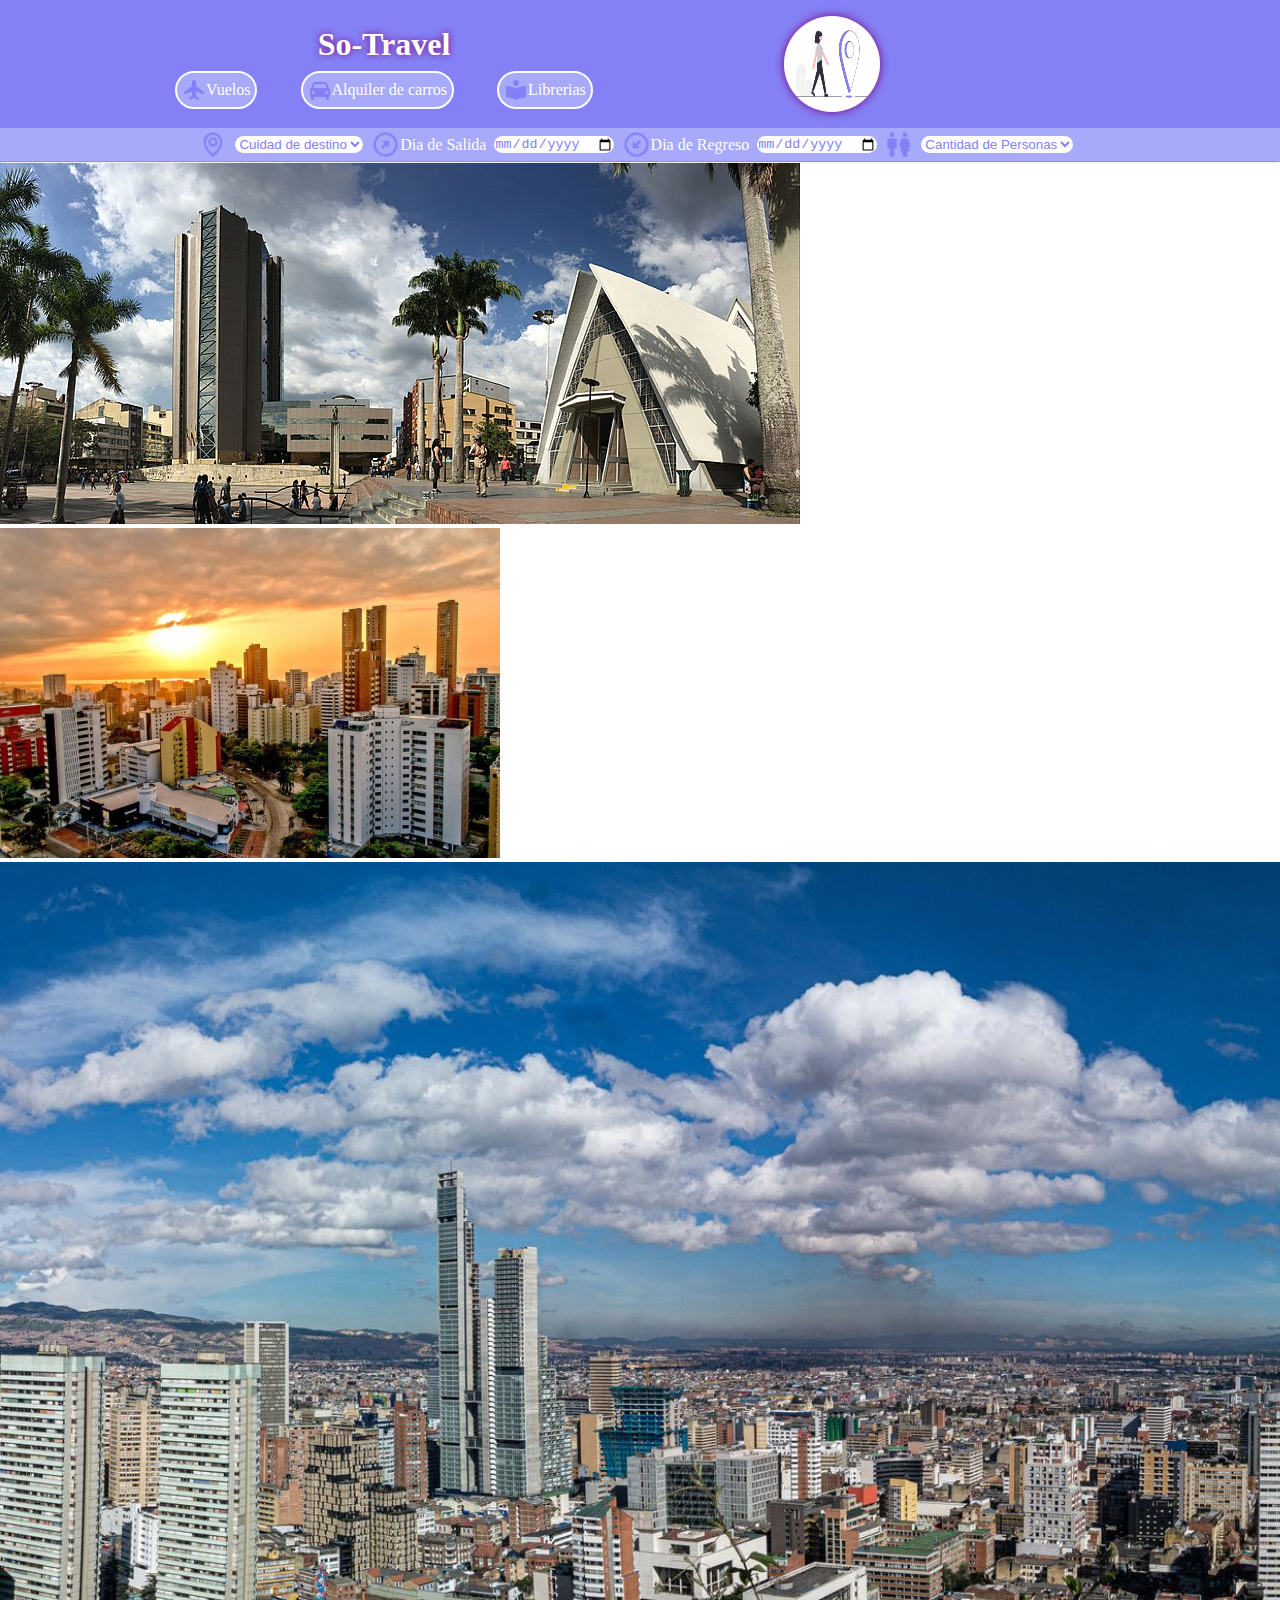
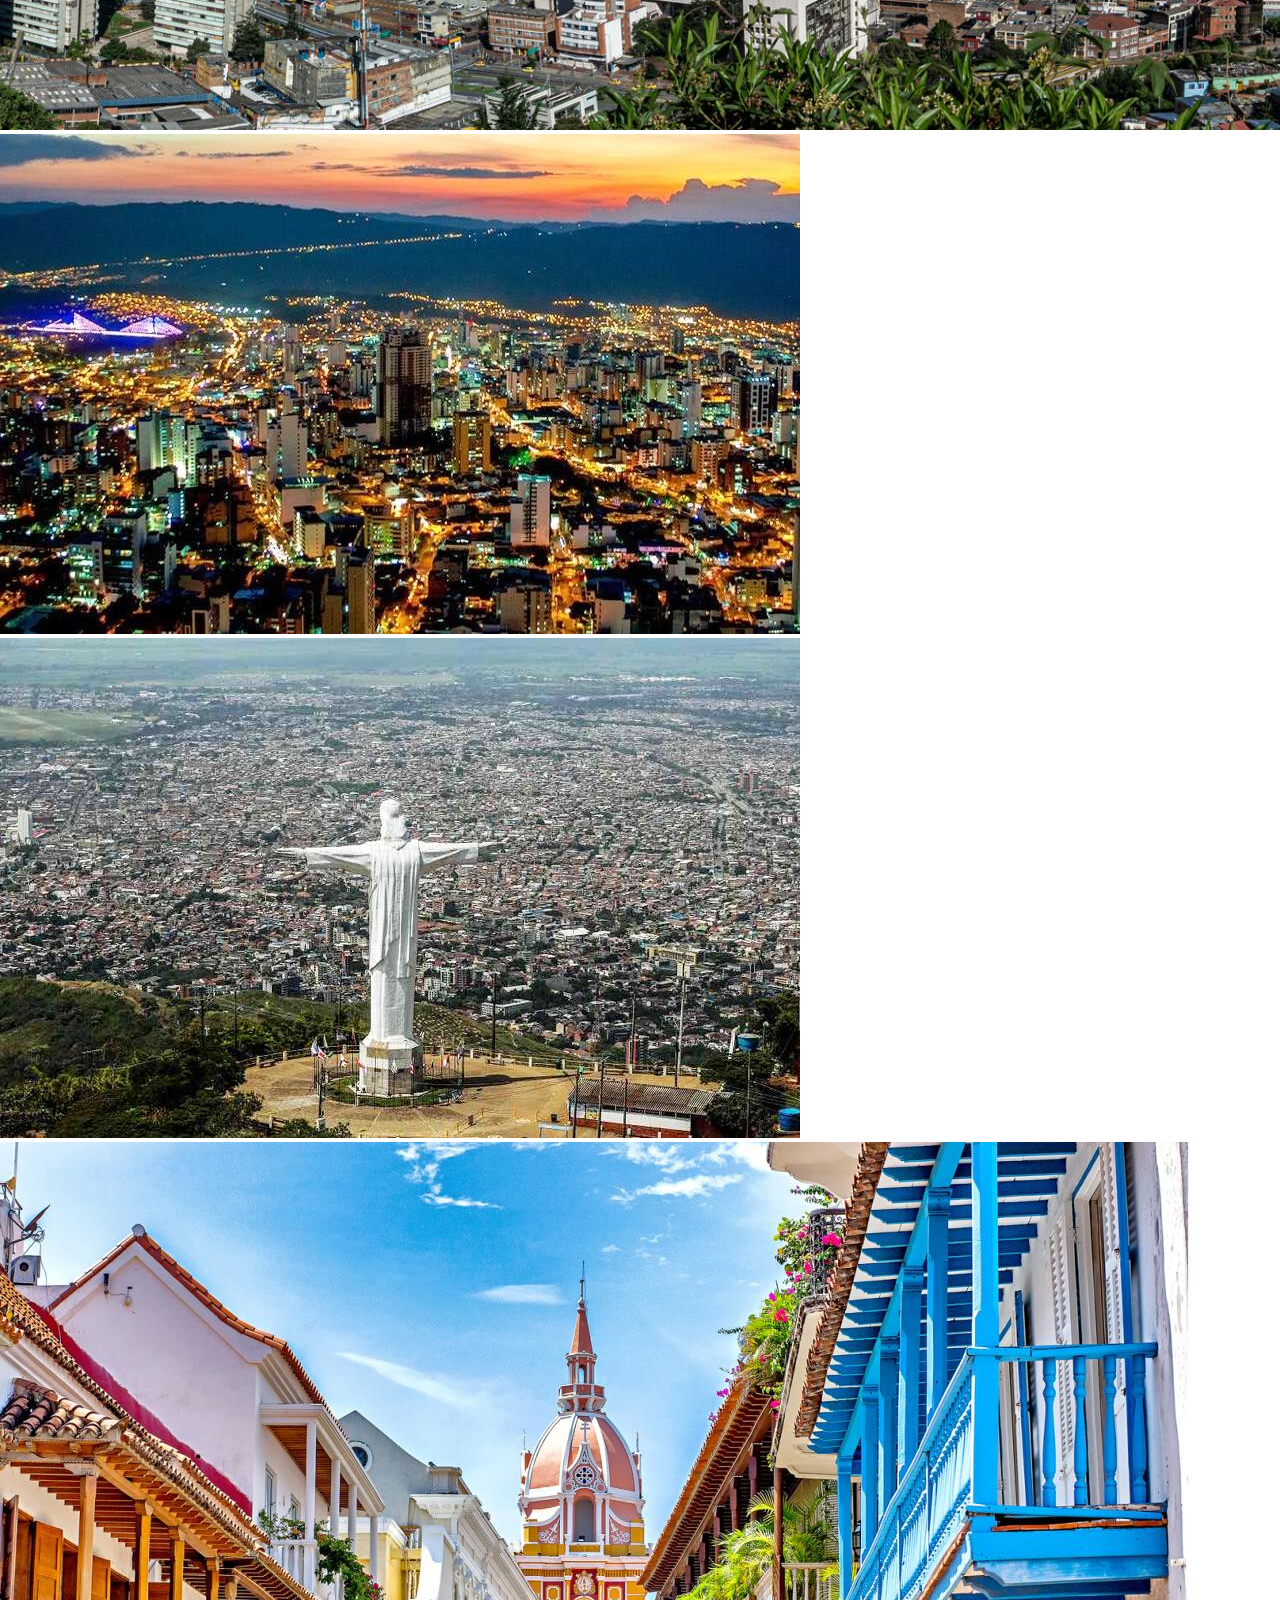
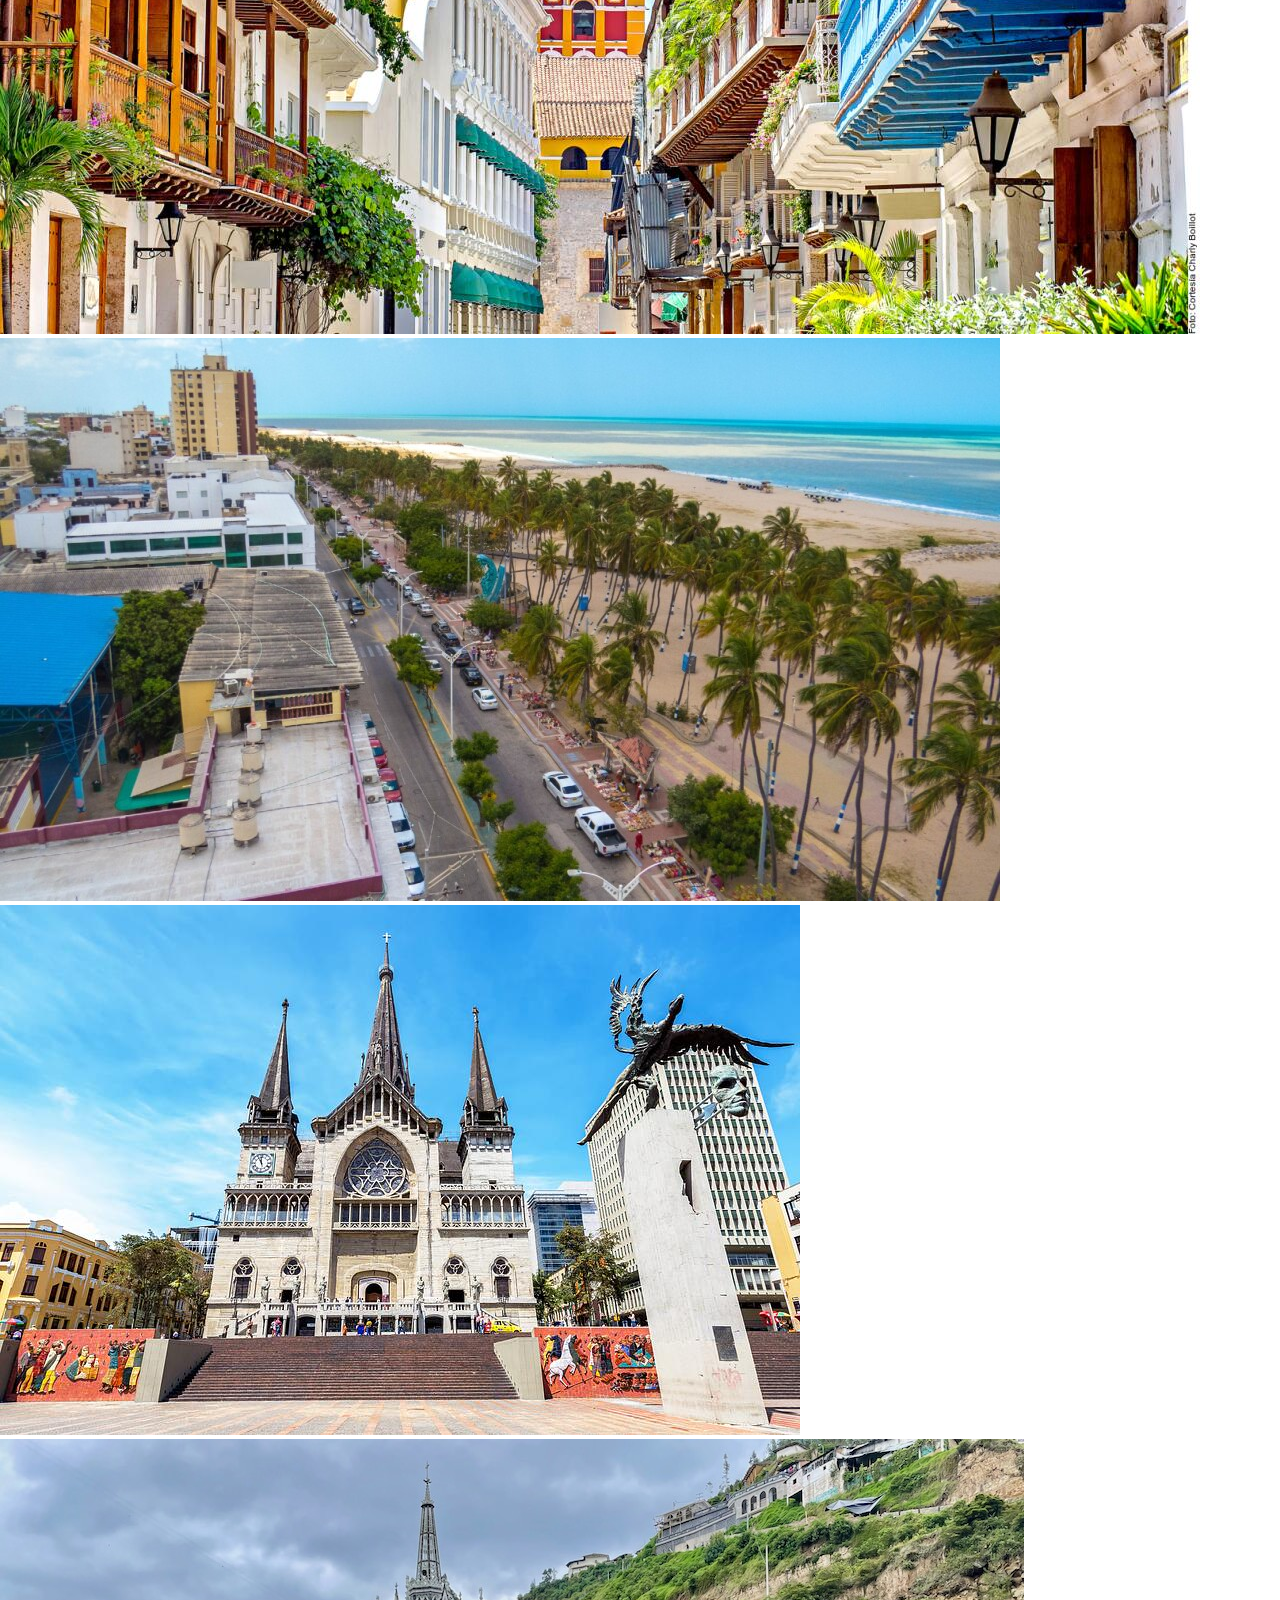
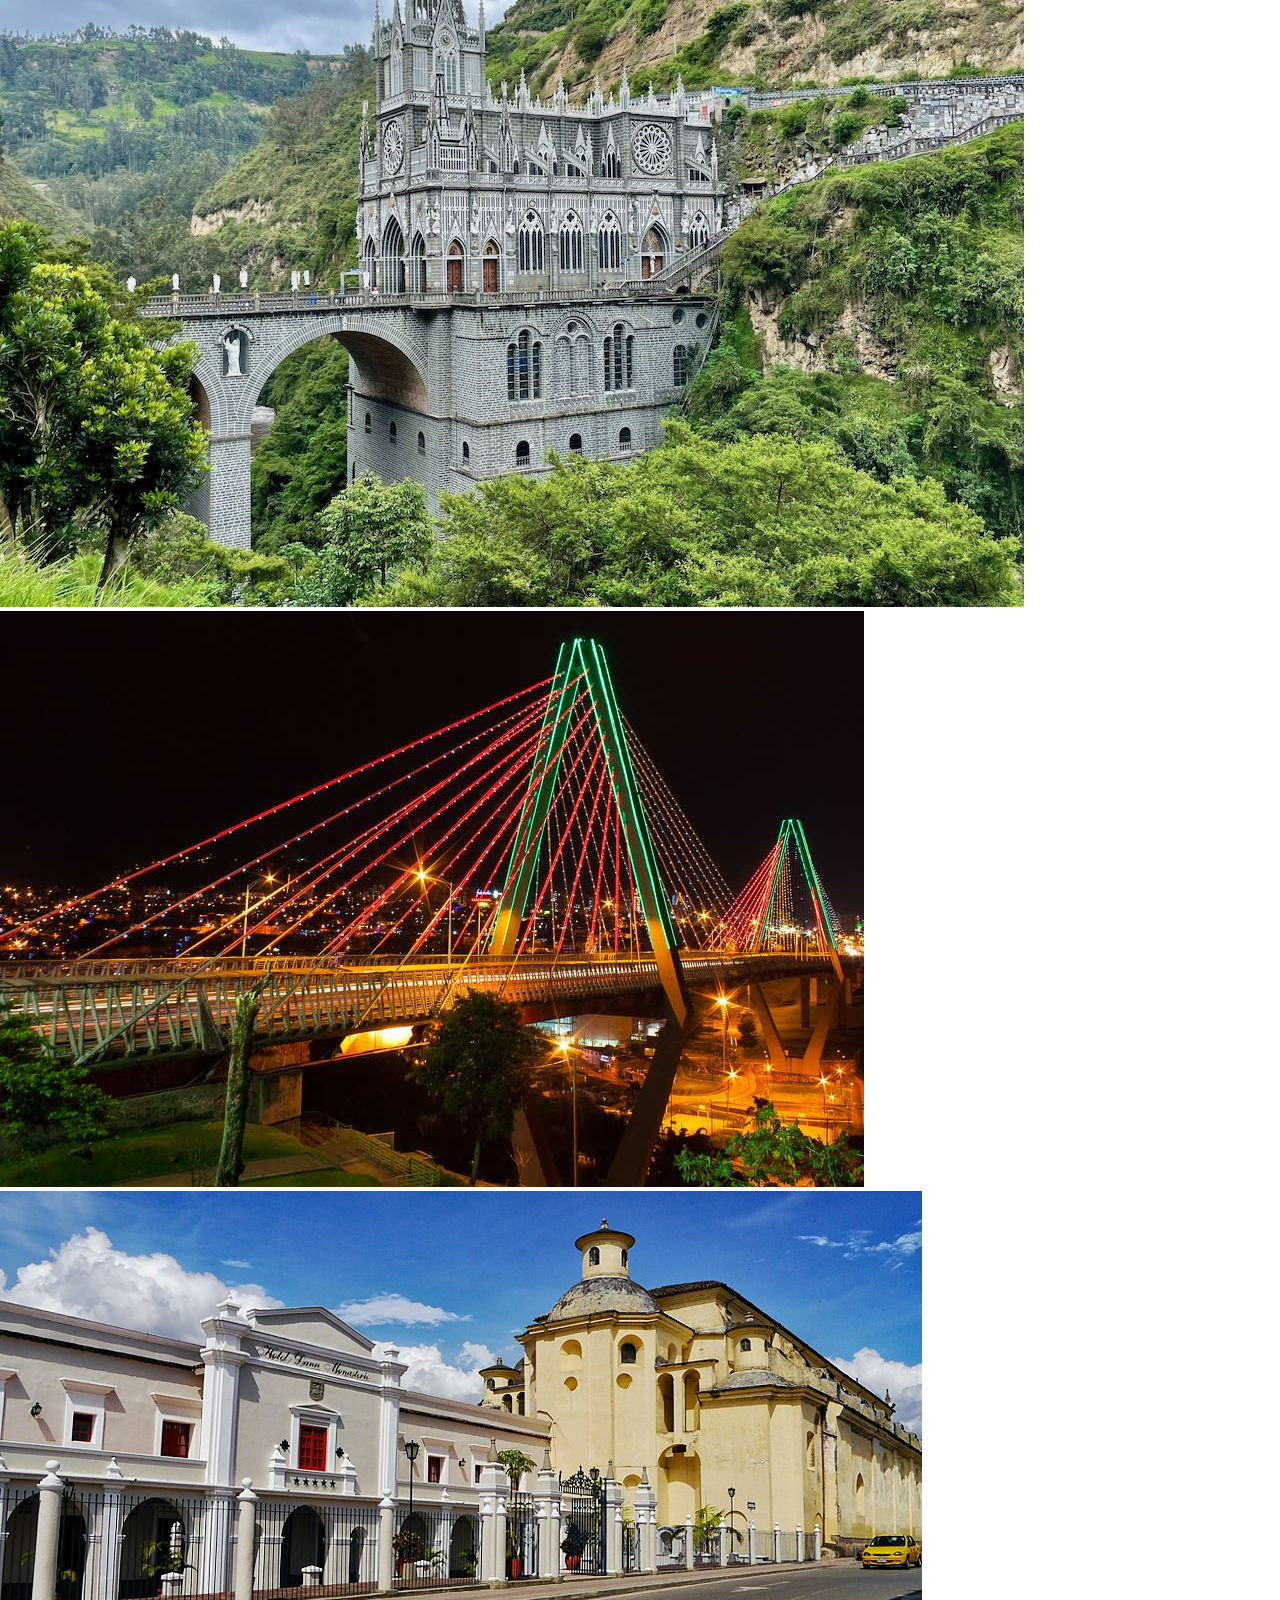
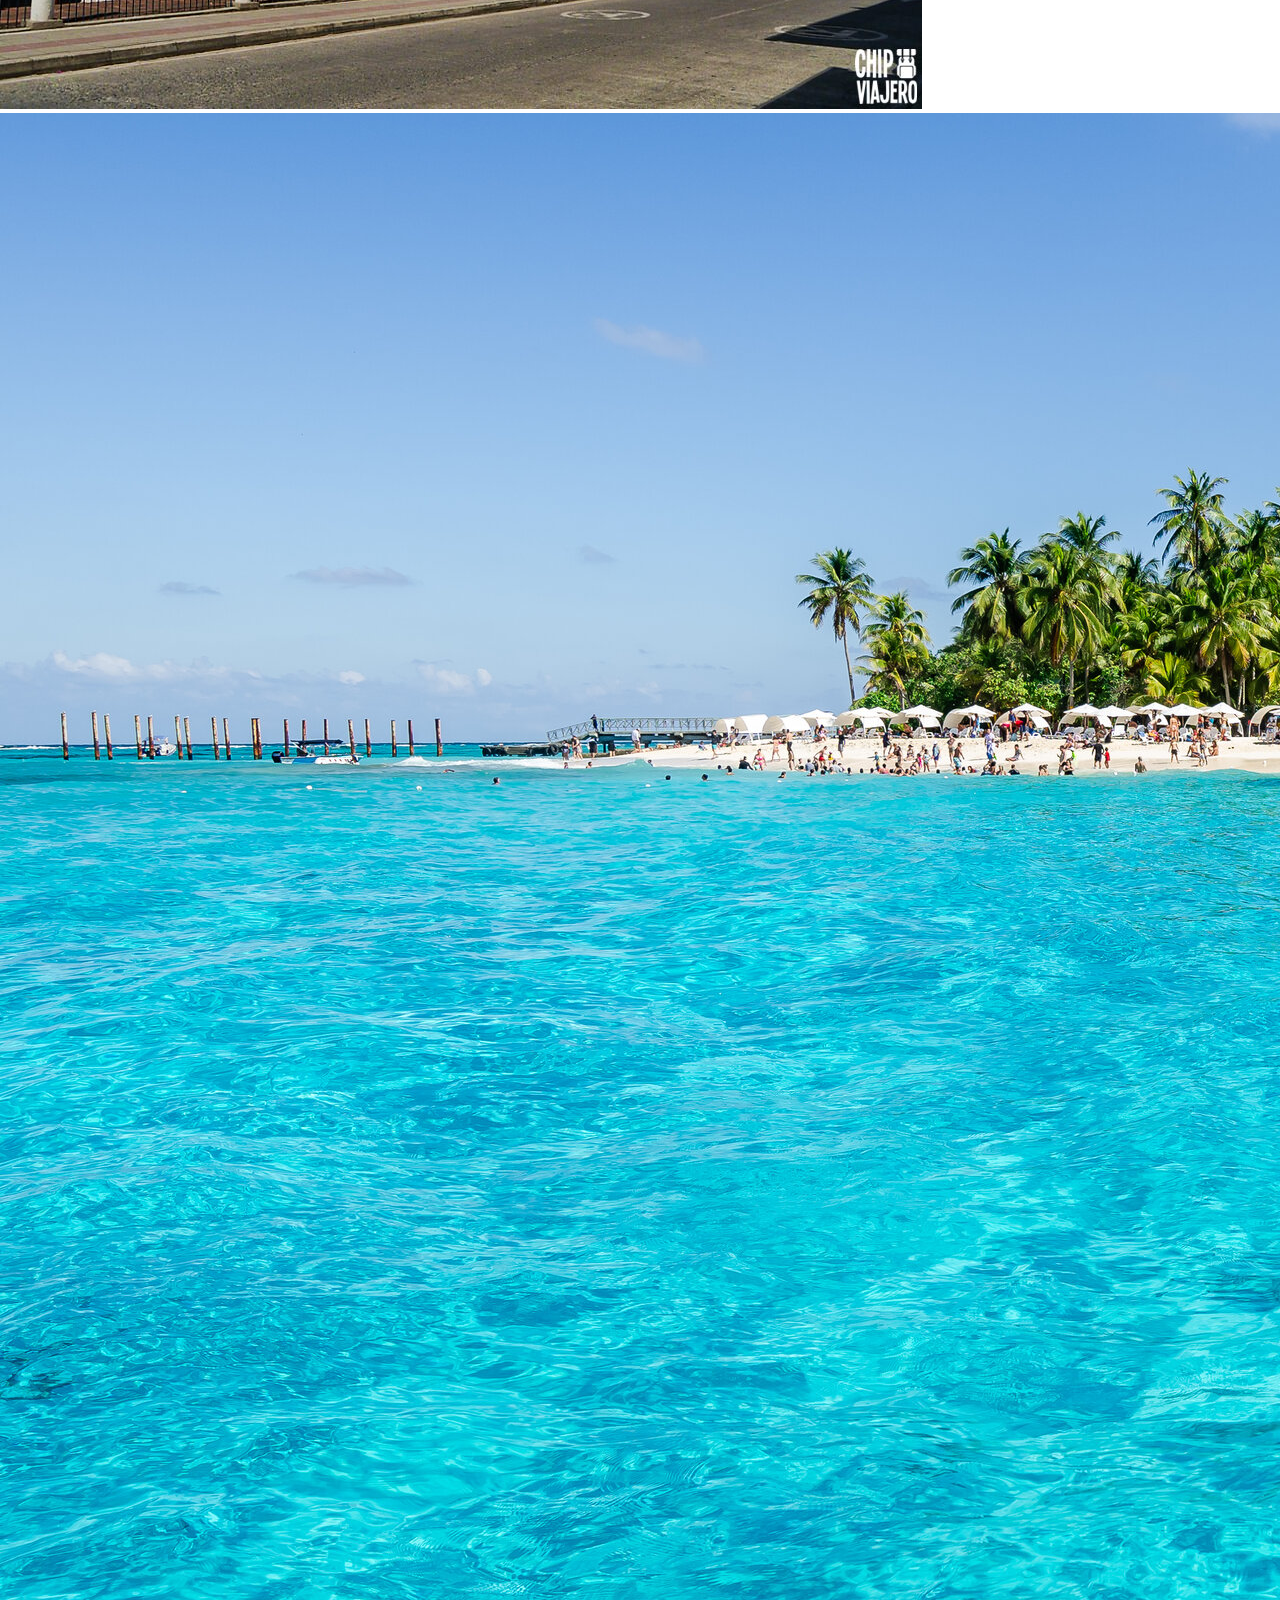
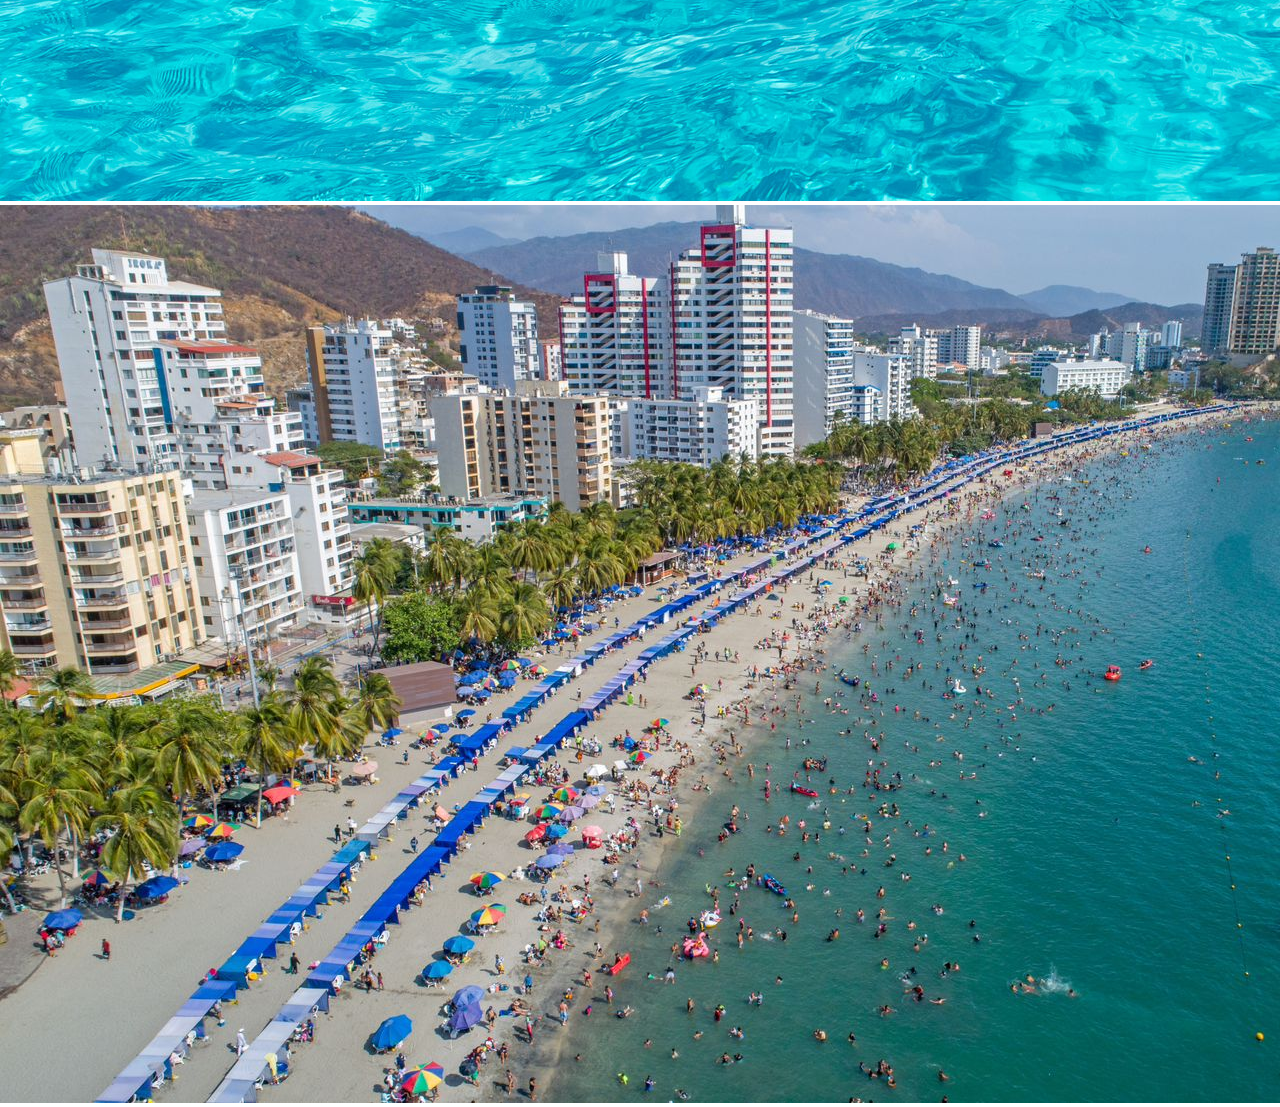
==== index.html @ d29cd3f9 "primer commit" ====
<!DOCTYPE html>
<html lang="en">
<head>
    <meta charset="UTF-8">
    <meta name="viewport" content="width=device-width, initial-scale=1.0">
    <link rel="stylesheet" href="styles/style.css">
    <link rel="shortcut icon" href="../Assets/images/icon.png" type="image/x-icon">
    <title>Document</title>
</head>
<body>
    <header>
        <div class="container">
            <div class="containerTitle">
                <h1>So-Travel</h1>
            </div>
            <nav class="navbar">
                <ul class="ul-navbar">
                    <li><img src="Assets/icons/plane-solid-24.png" alt="avion"><a href="templates/vuelos.html" class="item-nav">Vuelos</a></li>
                    <li><img src="Assets/icons/car-solid-24.png" alt="carro"><a href="templates/alquiler_carros.html" class="item-nav">Alquiler de carros</a></li>
                    <li><img src="Assets/icons/book-reader-solid-24.png" alt="libro"><a href="templates/librerias.html" class="item-nav">Librerias</a></li>
                </ul>
            </nav>
        </div>
        <div class="container-logo">
            <img class="img-logo" src="Assets/images/logo (2).png" alt="logotipo">
        </div>
    </header>
    <main>
        <form action="" method="get">
            <img src="Assets/icons/map-regular-24.png" alt="destino"> <select name="select" id="select">
                <option value="option">Cuidad de destino</option>
                <option value="option1">Armenia</option>
                <option value="option2">Barranquilla</option>
                <option value="option3">Bogota</option>
                <option value="option4">Cartagena</option>
                <option value="option5">San Andres</option>
                <option value="option6">Santa Marta</option>
                <option value="option7">Cali</option>
                <option value="option8">Bucaramanga</option>
                <option value="option9">La Guajira</option>
                <option value="option10">Manizales</option>
                <option value="option11">Pasto</option>
                <option value="option12">Pereira</option>
                <option value="option13">Popayan</option>
            </select>

            <img src="Assets/icons/right-top-arrow-circle-regular-24.png" alt=""><label for="salida">Dia de Salida</label><input type="date" name="salida" id="salida">
            <img src="Assets/icons/left-down-arrow-circle-regular-24.png" alt=""><label for="regreso">Dia de Regreso</label> <input type="date" name="regreso" id="regreso">

            <img src="Assets/icons/male-female-regular-24.png" alt=""> <select name="select" id="select">
                <option value="option14">Cantidad de Personas</option>
                <option value="option15">1</option>
                <option value="option15">2</option>
                <option value="option15">3</option>
                <option value="option15">4</option>
                <option value="option15">5</option>
            </select>

        </form>
    </main>
        <hr>

        
        <img src="Assets/images/armenia.jpg" alt="armenia">
        <img src="Assets/images/barranquilla.jpg" alt="">
        <img src="Assets/images/bogota1.jpeg" alt="">
        <img src="Assets/images/bucaramanga.jpg" alt="">
        <img src="Assets/images/cali.jpg" alt="">
        <img src="Assets/images/cartagena.jpg" alt="">
        <img src="Assets/images/guajira.jpg" alt="">
        <img src="Assets/images/manizales.jpg" alt="">
        <img src="Assets/images/pasto.jpeg" alt="">
        <img src="Assets/images/pereira.jpg" alt="">
        <img src="Assets/images/popayan.jpg" alt="">
        <img src="Assets/images/san andres.jpg" alt="">
        <img src="Assets/images/santamarta.jpeg" alt="">
    

    
</body>
</html>
---- styles/style.css ----
*{ /*selector universal*/
    margin: 0;
    padding: 0;
    box-sizing: border-box;
}

body{
    width: 100vw;
    height: 100vh;
    /* display: flex;
    justify-content: center;
    align-items: center; */
}

header{
    width: 100%;
    height: 8rem;
    background-color: #8480F5;
    display: flex;
    justify-content: space-between;
    align-items: center;

}

.container{
    width: 60%;
    height: 60%;
    display: flex;
    flex-direction: column;
    justify-content: center;
    align-items: center;
}

.container-logo{
    width: 40%;
    height: 100%;
    justify-content: center;
    align-items: center;
}

.img-logo{
    width: 6rem;
    height: 6rem;
    border-radius: 50%;
    margin: 1rem;
    box-shadow: 0px 0px 10px  purple;
}

.containerTitle>h1{
    color: #fff;
    text-shadow: 0px 0px 7px  purple;
    font-size: 2rem;
    margin-bottom: 0.5rem;
}

.container>.navbar>.ul-navbar>li>img{
    width: 1.5rem;
    height: 1.5rem;
}

.navbar{
    width: 60%;
    height: 40%;
}

.navbar>ul{
    display: flex;
    justify-content: space-around;
}

.navbar>ul>li{
    list-style: none;
    font-size: 1rem;
    border: 2px solid #fff;
    background-color: #a7aafa;
    padding: 5px;
    border-radius: 20px;
    display: flex;
    justify-content: center;
    align-items: center;

}

.navbar>ul>li>a{
    font-size: 1rem;
    text-decoration: none;
    color: white;
}

form {
    background-color: #a7aafa;
    display: flex;
    align-items: center;
    justify-content: center;
}

form >select{
    border-radius: 30px;
    margin: 0.5rem;
    background-color: #fff;
    border: none;
    color: #8480F5;
}

form >input{
    border-radius: 30px;
    margin: 0.5rem;
    background-color: #fff;
    border: none;
    color: #8480F5;
}

form>label{
    color: #fff;
}

form>img{
    width: 1.8rem;
    height: 1.8rem;
}
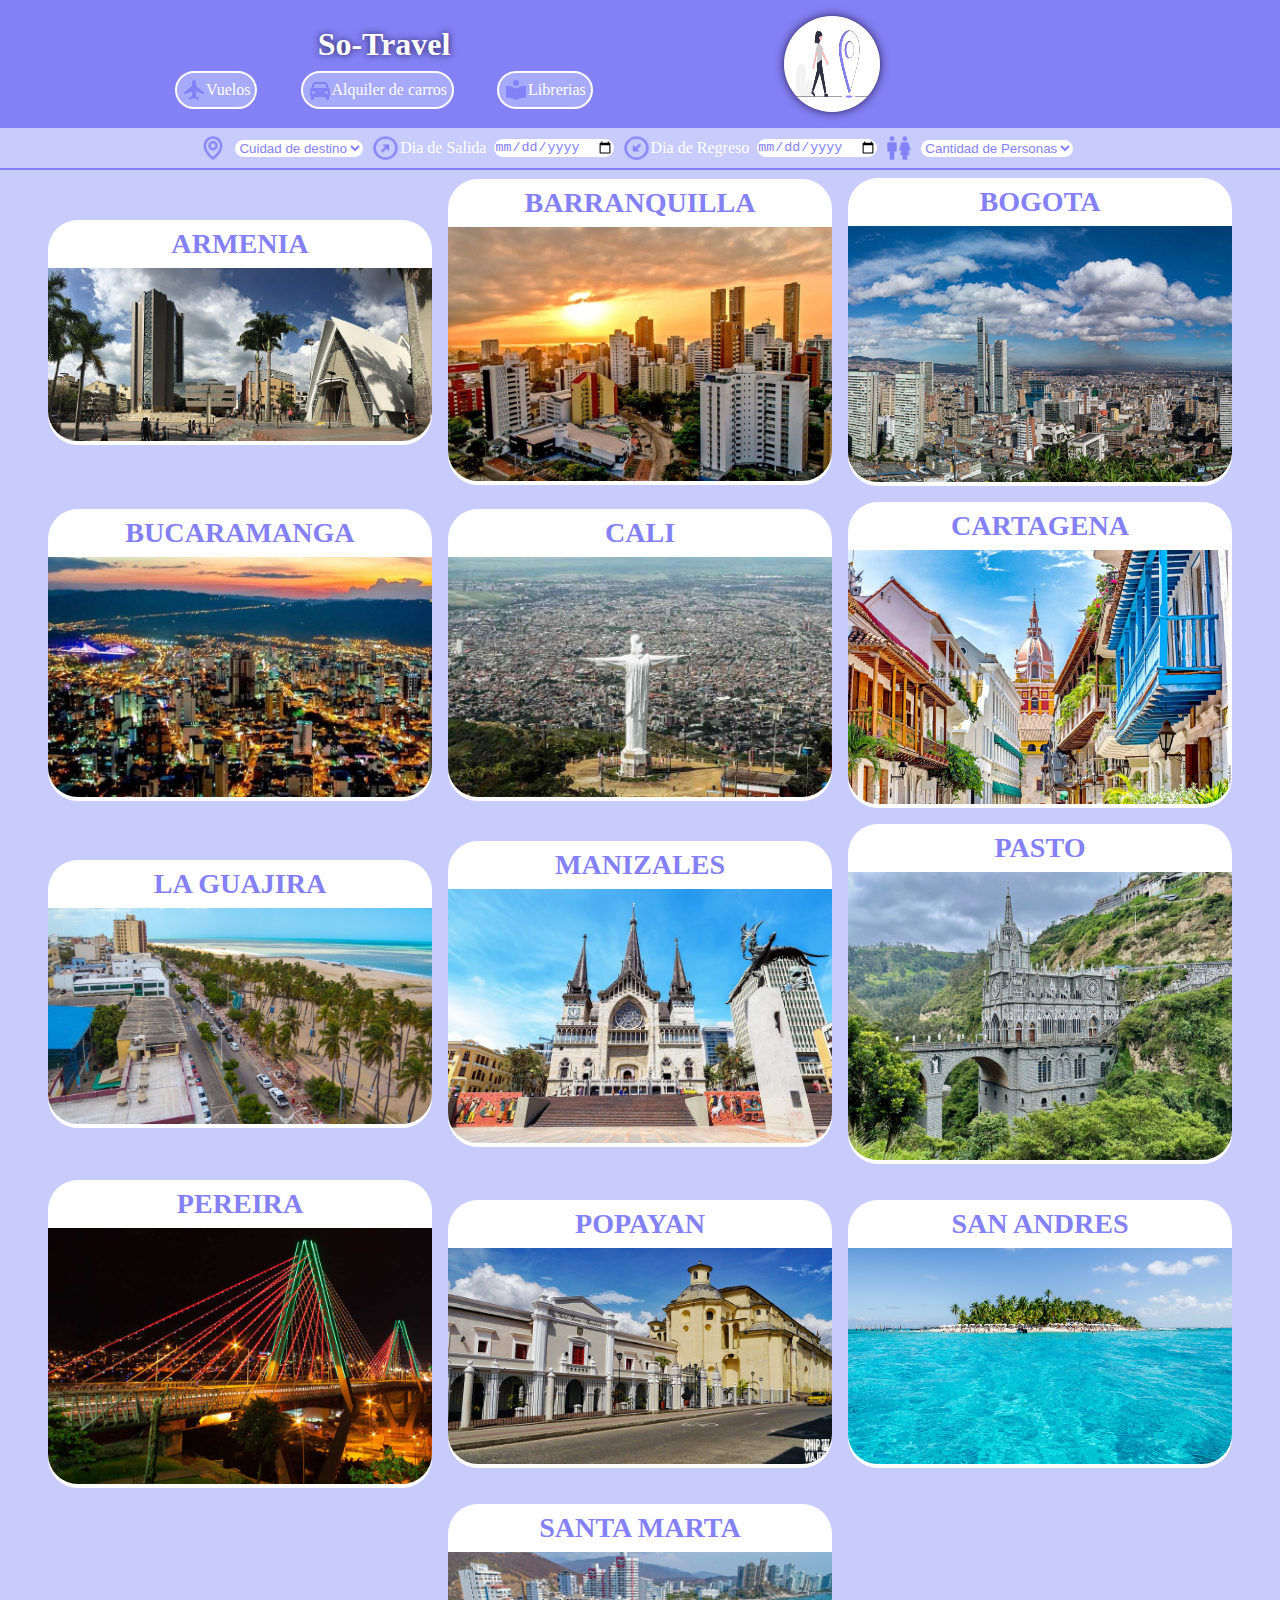
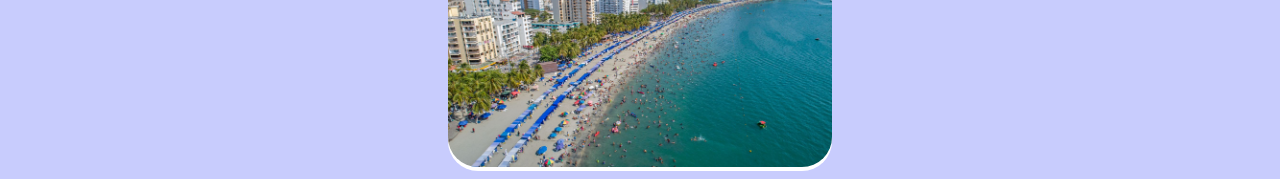
==== commit 26e88266: "second commit" ====
--- a/index.html
+++ b/index.html
@@ -4,7 +4,7 @@
     <meta charset="UTF-8">
     <meta name="viewport" content="width=device-width, initial-scale=1.0">
     <link rel="stylesheet" href="styles/style.css">
-    <link rel="shortcut icon" href="../Assets/images/icon.png" type="image/x-icon">
+    <link rel="shortcut icon" href="Assets/images/icon.png" type="image/x-icon">
     <title>Document</title>
 </head>
 <body>
@@ -58,24 +58,87 @@
 
         </form>
     </main>
-        <hr>
+    <hr  class="linea1">
+    <section>
+        <div class="container-img-text">
+            <div class="title">
+                <h3>ARMENIA</h3>
+            </div>
+            <img src="Assets/images/armenia.jpg" alt="armenia">
+        </div>
+        <div class="container-img-text">
+            <div class="title">
+                <h3>BARRANQUILLA</h3>
+            </div>
+            <img src="Assets/images/barranquilla.jpg" alt="">
+        </div>
+        <div class="container-img-text">
+            <div class="title">
+                <h3>BOGOTA</h3>
+            </div>
+            <img src="Assets/images/bogota1.jpeg" alt="">
+        </div>
+        <div class="container-img-text">
+            <div class="title">
+                <h3>BUCARAMANGA</h3>
+            </div>
+            <img src="Assets/images/bucaramanga.jpg" alt="">
+        </div>
+        <div class="container-img-text">
+            <div class="title">
+                <h3>CALI</h3>
+            </div>
+            <img src="Assets/images/cali.jpg" alt="">
+        </div>
+        <div class="container-img-text">
+            <div class="title">
+                <h3>CARTAGENA</h3>
+            </div>
+            <img src="Assets/images/cartagena.jpg" alt="">
+        </div>
+        <div class="container-img-text">
+            <div class="title">
+                <h3>LA GUAJIRA</h3>
+            </div>
+            <img src="Assets/images/guajira.jpg" alt="">
+        </div>
+        <div class="container-img-text">
+            <div class="title">
+                <h3>MANIZALES</h3>
+            </div>
+            <img src="Assets/images/manizales.jpg" alt="">
+        </div>
+        <div class="container-img-text">
+            <div class="title">
+                <h3>PASTO</h3>
+            </div>
+            <img src="Assets/images/pasto.jpeg" alt="">
+        </div>
+        <div class="container-img-text">
+            <div class="title">
+                <h3>PEREIRA</h3>
+            </div>
+            <img src="Assets/images/pereira.jpg" alt="">
+        </div>
+        <div class="container-img-text">
+            <div class="title">
+                <h3>POPAYAN</h3>
+            </div>
+            <img src="Assets/images/popayan.jpg" alt="">
+        </div>
+        <div class="container-img-text">
+            <div class="title">
+                <h3>SAN ANDRES</h3>
+            </div>
+            <img src="Assets/images/san andres.jpg" alt="">
+        </div>
+        <div class="container-img-text">
+            <div class="title">
+                <h3>SANTA MARTA</h3>
+            </div>
+            <img src="Assets/images/santamarta.jpeg" alt="">
+        </div>
+    </section>
 
-        
-        <img src="Assets/images/armenia.jpg" alt="armenia">
-        <img src="Assets/images/barranquilla.jpg" alt="">
-        <img src="Assets/images/bogota1.jpeg" alt="">
-        <img src="Assets/images/bucaramanga.jpg" alt="">
-        <img src="Assets/images/cali.jpg" alt="">
-        <img src="Assets/images/cartagena.jpg" alt="">
-        <img src="Assets/images/guajira.jpg" alt="">
-        <img src="Assets/images/manizales.jpg" alt="">
-        <img src="Assets/images/pasto.jpeg" alt="">
-        <img src="Assets/images/pereira.jpg" alt="">
-        <img src="Assets/images/popayan.jpg" alt="">
-        <img src="Assets/images/san andres.jpg" alt="">
-        <img src="Assets/images/santamarta.jpeg" alt="">
-    
-
-    
 </body>
 </html>--- a/styles/style.css
+++ b/styles/style.css
@@ -43,12 +43,12 @@
     height: 6rem;
     border-radius: 50%;
     margin: 1rem;
-    box-shadow: 0px 0px 10px  purple;
+    box-shadow: 0px 0px 10px  #251c4a;
 }
 
 .containerTitle>h1{
     color: #fff;
-    text-shadow: 0px 0px 7px  purple;
+    text-shadow: 0px 0px 7px  #251c4a;
     font-size: 2rem;
     margin-bottom: 0.5rem;
 }
@@ -85,10 +85,12 @@
     font-size: 1rem;
     text-decoration: none;
     color: white;
+    text-align: center;
 }
 
 form {
-    background-color: #a7aafa;
+    height: 2.5rem;
+    background-color: #c8ccfd;
     display: flex;
     align-items: center;
     justify-content: center;
@@ -119,4 +121,43 @@
     height: 1.8rem;
 }
 
+.linea1{
+    border: none;
+    width: 100%;
+    height: 2px;
+    background-color: #8480F5;
+    margin: auto;
+}
 
+section{
+    background-color: #c8ccfd;
+    display: flex;
+    justify-content: center;
+    align-items: center;
+    flex-wrap: wrap
+}
+
+section> .container-img-text{
+    flex-direction: column;
+    width: 30%;
+    height: 20%;
+    background-color: #fff;
+    margin: 0.5rem 0.5rem 0.5rem 0.5rem;
+    border-radius: 30px;
+}
+
+section>.container-img-text>img{
+    width: 100%;
+    height: 80%;
+    border-bottom-left-radius: 30px;
+    border-bottom-right-radius: 30px;
+}
+
+section>.container-img-text> .title{
+    width: 100%;
+    height: 20%;
+    padding: 0.5rem;
+    color: #8480F5;
+    font-size: 1.5rem;
+    text-align: center
+}
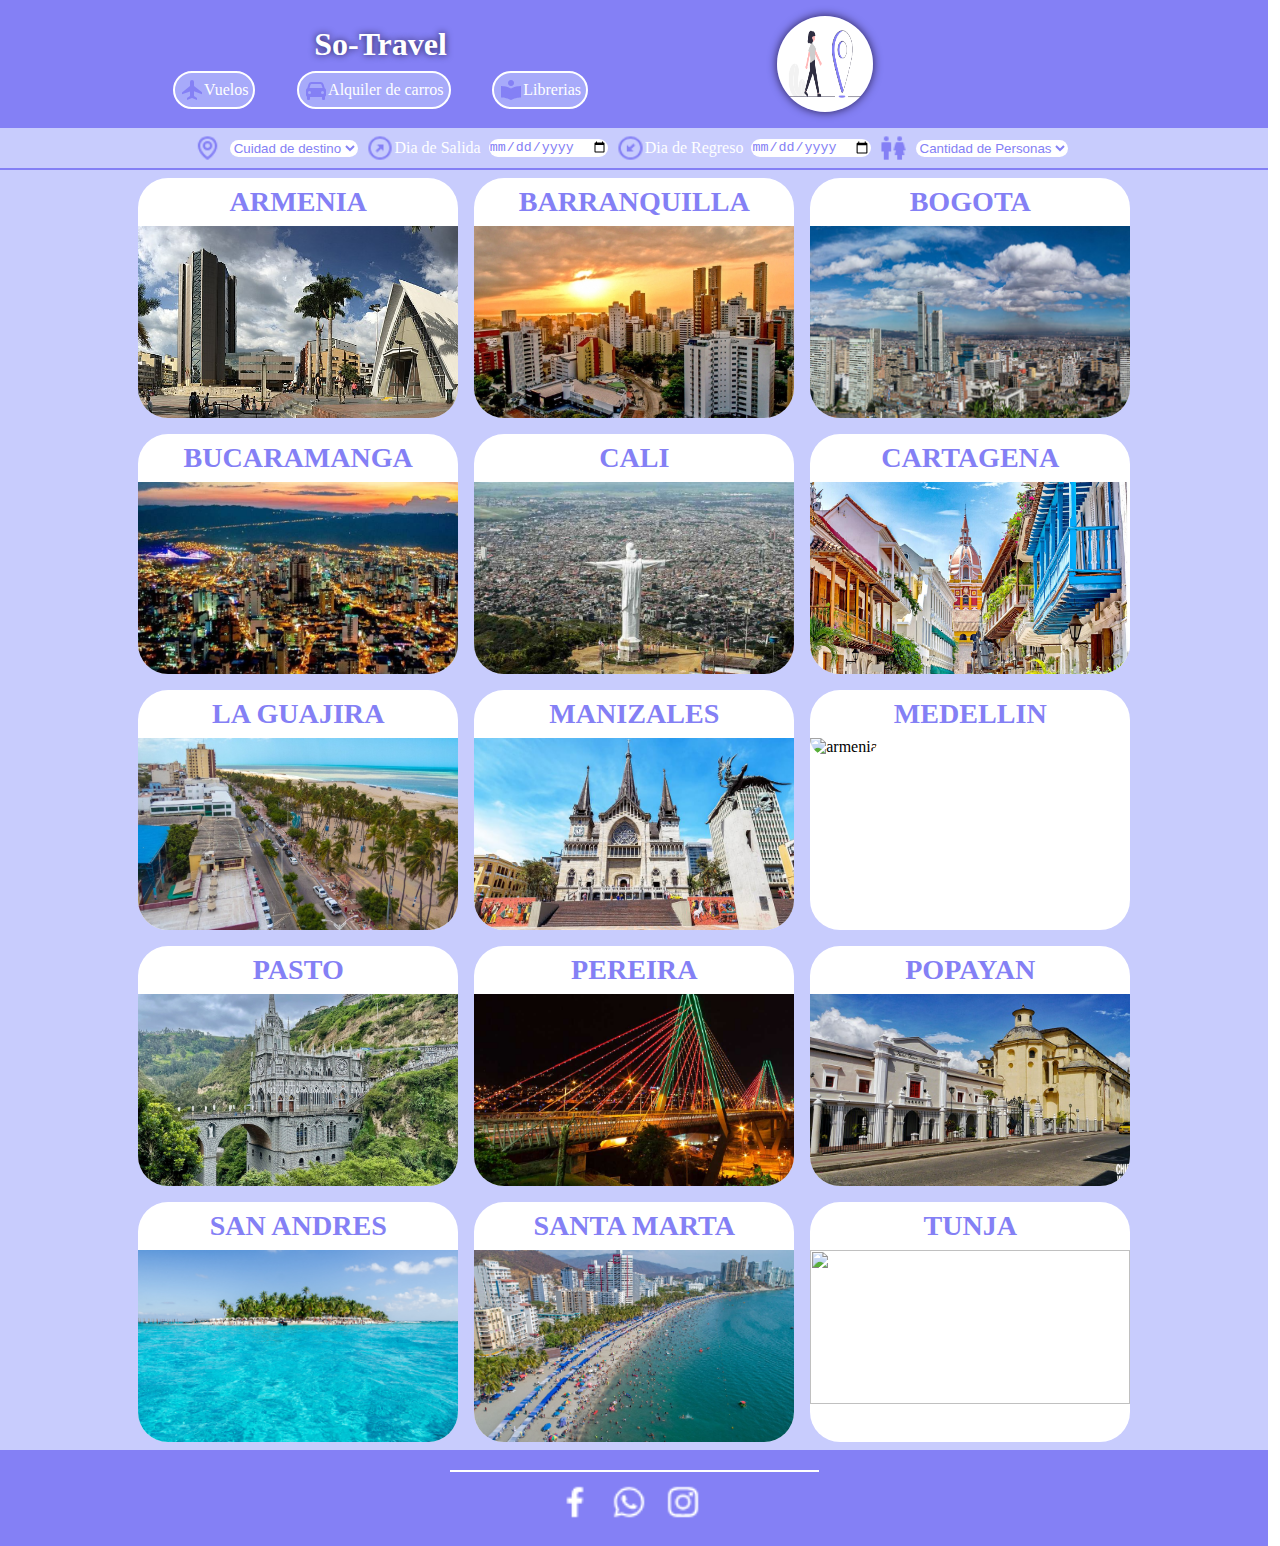
==== commit 6d64d53d: "second commit" ====
--- a/index.html
+++ b/index.html
@@ -5,7 +5,7 @@
     <meta name="viewport" content="width=device-width, initial-scale=1.0">
     <link rel="stylesheet" href="styles/style.css">
     <link rel="shortcut icon" href="Assets/images/icon.png" type="image/x-icon">
-    <title>Document</title>
+    <title>SO-Travel</title>
 </head>
 <body>
     <header>
@@ -32,113 +32,134 @@
                 <option value="option1">Armenia</option>
                 <option value="option2">Barranquilla</option>
                 <option value="option3">Bogota</option>
-                <option value="option4">Cartagena</option>
-                <option value="option5">San Andres</option>
-                <option value="option6">Santa Marta</option>
-                <option value="option7">Cali</option>
-                <option value="option8">Bucaramanga</option>
-                <option value="option9">La Guajira</option>
-                <option value="option10">Manizales</option>
-                <option value="option11">Pasto</option>
-                <option value="option12">Pereira</option>
-                <option value="option13">Popayan</option>
+                <option value="option4">Bucaramanga</option>
+                <option value="option5">Cali</option>
+                <option value="option6">Cartagena</option>
+                <option value="option7">La Guajira</option>
+                <option value="option8">Manizales</option>
+                <option value="option9">Medellin</option>
+                <option value="option10">Pasto</option>
+                <option value="option11">Pereira</option>
+                <option value="option12">Popayan</option>
+                <option value="option13">San Andres</option>
+                <option value="option14">Santa Marta</option>
+                <option value="option15">Tunja</option>
             </select>
 
             <img src="Assets/icons/right-top-arrow-circle-regular-24.png" alt=""><label for="salida">Dia de Salida</label><input type="date" name="salida" id="salida">
             <img src="Assets/icons/left-down-arrow-circle-regular-24.png" alt=""><label for="regreso">Dia de Regreso</label> <input type="date" name="regreso" id="regreso">
 
             <img src="Assets/icons/male-female-regular-24.png" alt=""> <select name="select" id="select">
-                <option value="option14">Cantidad de Personas</option>
-                <option value="option15">1</option>
-                <option value="option15">2</option>
-                <option value="option15">3</option>
-                <option value="option15">4</option>
-                <option value="option15">5</option>
+                <option value="option16">Cantidad de Personas</option>
+                <option value="option17">1 Persona</option>
+                <option value="option18">2 Personas</option>
+                <option value="option19">3 Personas</option>
+                <option value="option20">4 Personas</option>
+                <option value="option21">5 Personas</option>
             </select>
 
         </form>
+        <hr  class="linea1">
+        <section>
+            <div class="container-img-text">
+                <div class="title">
+                    <h3>ARMENIA</h3>
+                </div>
+                <img src="Assets/images/armenia.jpg" alt="armenia">
+            </div>
+            <div class="container-img-text">
+                <div class="title">
+                    <h3>BARRANQUILLA</h3>
+                </div>
+                <img src="Assets/images/barranquilla.jpg" alt="">
+            </div>
+            <div class="container-img-text">
+                <div class="title">
+                    <h3>BOGOTA</h3>
+                </div>
+                <img src="Assets/images/bogota1.jpeg" alt="">
+            </div>
+            <div class="container-img-text">
+                <div class="title">
+                    <h3>BUCARAMANGA</h3>
+                </div>
+                <img src="Assets/images/bucaramanga.jpg" alt="">
+            </div>
+            <div class="container-img-text">
+                <div class="title">
+                    <h3>CALI</h3>
+                </div>
+                <img src="Assets/images/cali.jpg" alt="">
+            </div>
+            <div class="container-img-text">
+                <div class="title">
+                    <h3>CARTAGENA</h3>
+                </div>
+                <img src="Assets/images/cartagena.jpg" alt="">
+            </div>
+            <div class="container-img-text">
+                <div class="title">
+                    <h3>LA GUAJIRA</h3>
+                </div>
+                <img src="Assets/images/guajira.jpg" alt="">
+            </div>
+            <div class="container-img-text">
+                <div class="title">
+                    <h3>MANIZALES</h3>
+                </div>
+                <img src="Assets/images/manizales.jpg" alt="">
+            </div>
+            <div class="container-img-text">
+                <div class="title">
+                    <h3>MEDELLIN</h3>
+                </div>
+                <img src="Assets/images/medellin.jpeg" alt="armenia">
+            </div>
+            <div class="container-img-text">
+                <div class="title">
+                    <h3>PASTO</h3>
+                </div>
+                <img src="Assets/images/pasto.jpeg" alt="">
+            </div>
+            <div class="container-img-text">
+                <div class="title">
+                    <h3>PEREIRA</h3>
+                </div>
+                <img src="Assets/images/pereira.jpg" alt="">
+            </div>
+            <div class="container-img-text">
+                <div class="title">
+                    <h3>POPAYAN</h3>
+                </div>
+                <img src="Assets/images/popayan.jpg" alt="">
+            </div>
+            <div class="container-img-text">
+                <div class="title">
+                    <h3>SAN ANDRES</h3>
+                </div>
+                <img src="Assets/images/san andres.jpg" alt="">
+            </div>
+            <div class="container-img-text">
+                <div class="title">
+                    <h3>SANTA MARTA</h3>
+                </div>
+                <img src="Assets/images/santamarta.jpeg" alt="">
+            </div>
+            <div class="container-img-text">
+                <div class="title">
+                    <h3>TUNJA</h3>
+                </div>
+                <img src="Assets/images/tunja.jpg" alt="">
+            </div>
+        </section>
     </main>
-    <hr  class="linea1">
-    <section>
-        <div class="container-img-text">
-            <div class="title">
-                <h3>ARMENIA</h3>
-            </div>
-            <img src="Assets/images/armenia.jpg" alt="armenia">
-        </div>
-        <div class="container-img-text">
-            <div class="title">
-                <h3>BARRANQUILLA</h3>
-            </div>
-            <img src="Assets/images/barranquilla.jpg" alt="">
-        </div>
-        <div class="container-img-text">
-            <div class="title">
-                <h3>BOGOTA</h3>
-            </div>
-            <img src="Assets/images/bogota1.jpeg" alt="">
-        </div>
-        <div class="container-img-text">
-            <div class="title">
-                <h3>BUCARAMANGA</h3>
-            </div>
-            <img src="Assets/images/bucaramanga.jpg" alt="">
-        </div>
-        <div class="container-img-text">
-            <div class="title">
-                <h3>CALI</h3>
-            </div>
-            <img src="Assets/images/cali.jpg" alt="">
-        </div>
-        <div class="container-img-text">
-            <div class="title">
-                <h3>CARTAGENA</h3>
-            </div>
-            <img src="Assets/images/cartagena.jpg" alt="">
-        </div>
-        <div class="container-img-text">
-            <div class="title">
-                <h3>LA GUAJIRA</h3>
-            </div>
-            <img src="Assets/images/guajira.jpg" alt="">
-        </div>
-        <div class="container-img-text">
-            <div class="title">
-                <h3>MANIZALES</h3>
-            </div>
-            <img src="Assets/images/manizales.jpg" alt="">
-        </div>
-        <div class="container-img-text">
-            <div class="title">
-                <h3>PASTO</h3>
-            </div>
-            <img src="Assets/images/pasto.jpeg" alt="">
-        </div>
-        <div class="container-img-text">
-            <div class="title">
-                <h3>PEREIRA</h3>
-            </div>
-            <img src="Assets/images/pereira.jpg" alt="">
-        </div>
-        <div class="container-img-text">
-            <div class="title">
-                <h3>POPAYAN</h3>
-            </div>
-            <img src="Assets/images/popayan.jpg" alt="">
-        </div>
-        <div class="container-img-text">
-            <div class="title">
-                <h3>SAN ANDRES</h3>
-            </div>
-            <img src="Assets/images/san andres.jpg" alt="">
-        </div>
-        <div class="container-img-text">
-            <div class="title">
-                <h3>SANTA MARTA</h3>
-            </div>
-            <img src="Assets/images/santamarta.jpeg" alt="">
-        </div>
-    </section>
-
+    <footer>
+        <hr class="lineaFooter">
+        <ul class="redes-sociales">
+            <li><a href="#"><img src="Assets/icons/facebook-logo-24.png" alt=""></a></li>
+            <li><a href="#"> <img src="Assets/icons/whatsapp-logo-24.png" alt=""></a></li>
+            <li><a href="#"><img src="Assets/icons/instagram-logo-24.png" alt=""></a></li>
+        </ul>
+    </footer>
 </body>
 </html>--- a/styles/style.css
+++ b/styles/style.css
@@ -5,11 +5,11 @@
 }
 
 body{
-    width: 100vw;
+    width: 99.1vw;
     height: 100vh;
-    /* display: flex;
-    justify-content: center;
-    align-items: center; */
+    display: flex;
+    flex-direction: column;    
+    align-items: center;
 }
 
 header{
@@ -19,7 +19,6 @@
     display: flex;
     justify-content: space-between;
     align-items: center;
-
 }
 
 .container{
@@ -46,7 +45,7 @@
     box-shadow: 0px 0px 10px  #251c4a;
 }
 
-.containerTitle>h1{
+.containerTitle > h1{
     color: #fff;
     text-shadow: 0px 0px 7px  #251c4a;
     font-size: 2rem;
@@ -63,12 +62,13 @@
     height: 40%;
 }
 
-.navbar>ul{
+.navbar > ul{
     display: flex;
     justify-content: space-around;
-}
-
-.navbar>ul>li{
+    margin-bottom: 0.3ren;
+}
+
+.navbar > ul > li{
     list-style: none;
     font-size: 1rem;
     border: 2px solid #fff;
@@ -78,10 +78,9 @@
     display: flex;
     justify-content: center;
     align-items: center;
-
-}
-
-.navbar>ul>li>a{
+}
+
+.navbar > ul > li > a{
     font-size: 1rem;
     text-decoration: none;
     color: white;
@@ -89,14 +88,16 @@
 }
 
 form {
+    width: 100%;
     height: 2.5rem;
     background-color: #c8ccfd;
     display: flex;
     align-items: center;
     justify-content: center;
-}
-
-form >select{
+    background-color: #c8ccfd;
+}
+
+form > select{
     border-radius: 30px;
     margin: 0.5rem;
     background-color: #fff;
@@ -104,7 +105,7 @@
     color: #8480F5;
 }
 
-form >input{
+form > input{
     border-radius: 30px;
     margin: 0.5rem;
     background-color: #fff;
@@ -112,16 +113,16 @@
     color: #8480F5;
 }
 
-form>label{
+form > label{
     color: #fff;
 }
 
-form>img{
+form > img{
     width: 1.8rem;
     height: 1.8rem;
 }
 
-.linea1{
+main > .linea1{
     border: none;
     width: 100%;
     height: 2px;
@@ -129,7 +130,8 @@
     margin: auto;
 }
 
-section{
+main > section {
+    width: 100%;
     background-color: #c8ccfd;
     display: flex;
     justify-content: center;
@@ -137,23 +139,16 @@
     flex-wrap: wrap
 }
 
-section> .container-img-text{
+section > .container-img-text{
     flex-direction: column;
-    width: 30%;
-    height: 20%;
-    background-color: #fff;
-    margin: 0.5rem 0.5rem 0.5rem 0.5rem;
-    border-radius: 30px;
-}
-
-section>.container-img-text>img{
-    width: 100%;
-    height: 80%;
-    border-bottom-left-radius: 30px;
-    border-bottom-right-radius: 30px;
-}
-
-section>.container-img-text> .title{
+    width: 20rem;
+    height: 15rem;
+    background-color: #fff;
+    margin: 0.5rem;
+    border-radius: 30px;    
+}
+
+section>.container-img-text > .title{
     width: 100%;
     height: 20%;
     padding: 0.5rem;
@@ -161,3 +156,46 @@
     font-size: 1.5rem;
     text-align: center
 }
+
+section > .container-img-text > img{
+    width: 100%;
+    height: 80%;
+    border-radius: 0 0 30px 30px;
+    object-fit: cover;    
+}
+
+footer {
+    width: 100%;
+    height: 20%;
+    background-color: #8480F5;
+    padding: 20px;
+    text-align: center;
+}
+
+footer > .lineaFooter{
+    border: none;
+    width: 30%;
+    height: 2px;
+    background-color: #fff;
+    margin: auto;
+}
+
+.redes-sociales {
+    list-style: none;
+    padding: 0;
+}
+
+.redes-sociales li {
+    display: inline-block;
+    margin-right: 10px;
+    margin-top: 10px;
+}
+
+.redes-sociales a:hover {
+    color: #007bff; 
+}
+
+.redes-sociales > li > a > img {
+    width: 2.5rem;
+    height: 2.5rem;
+}